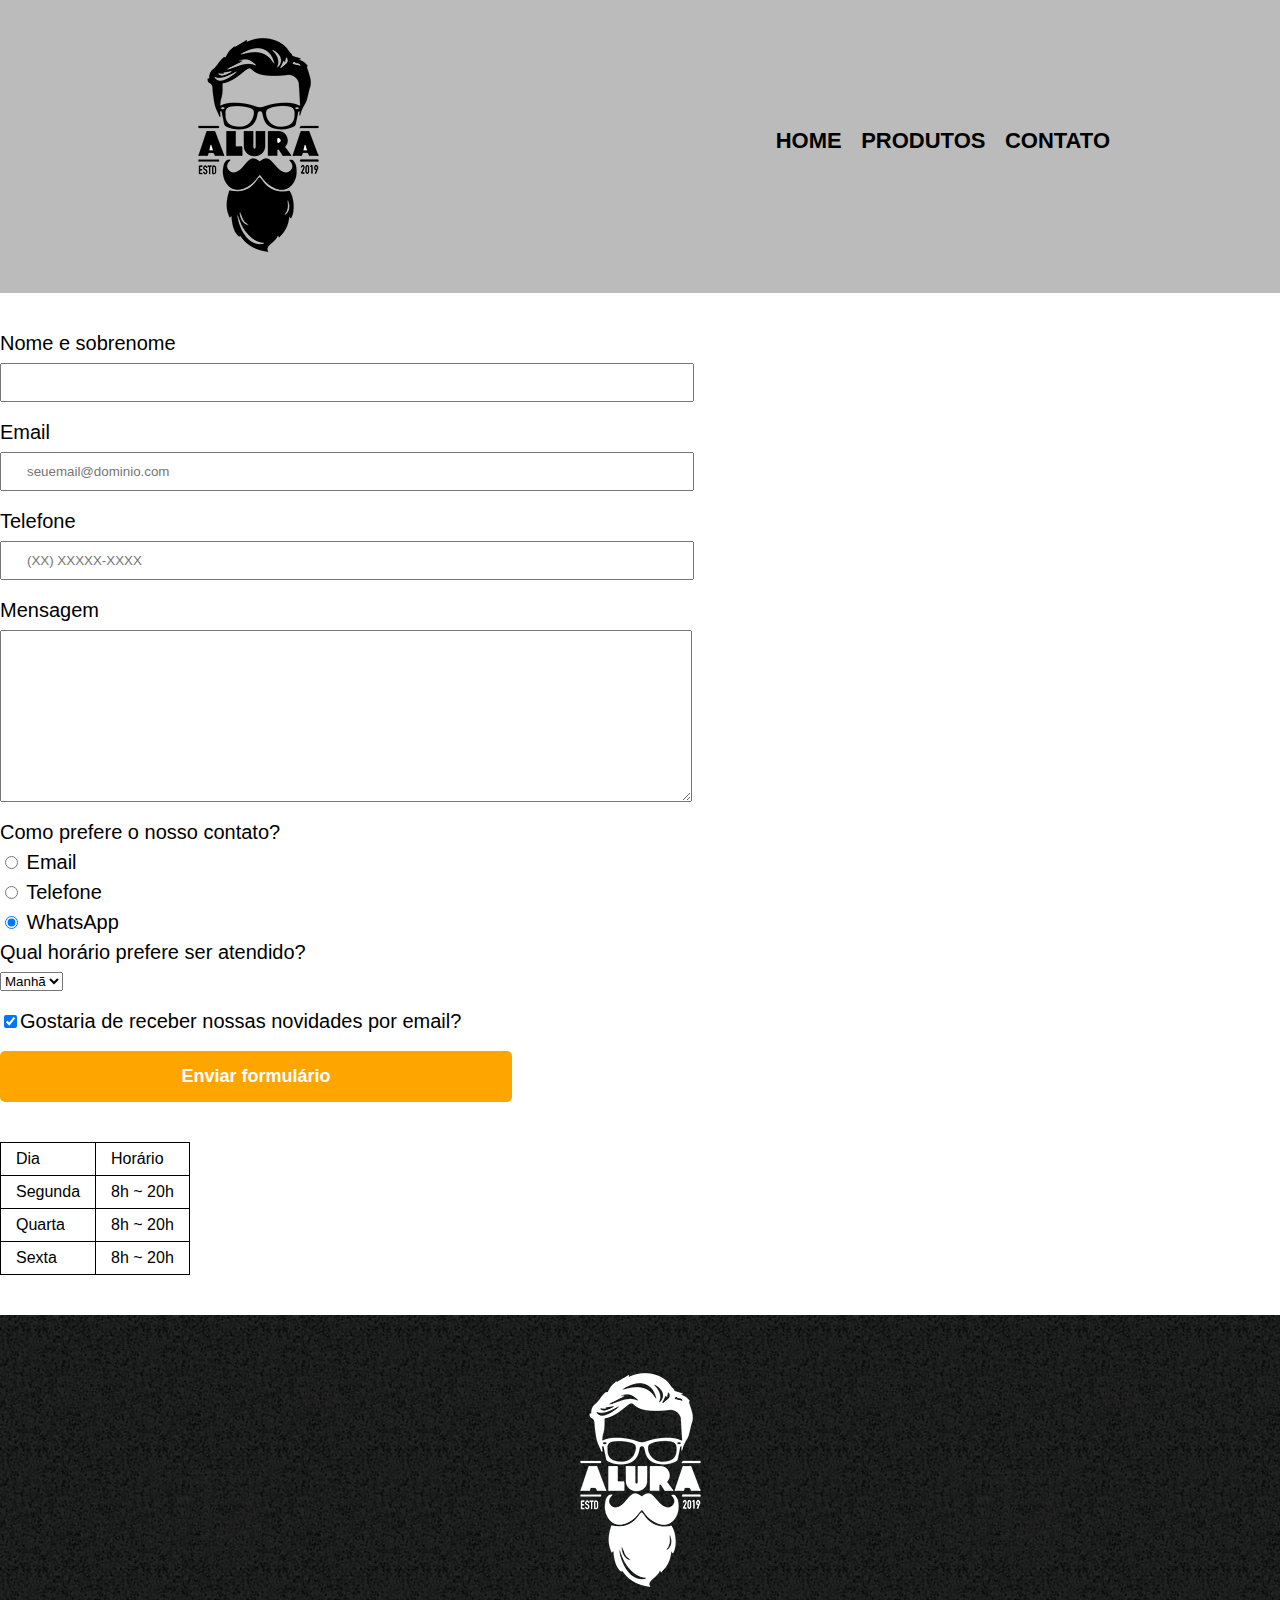
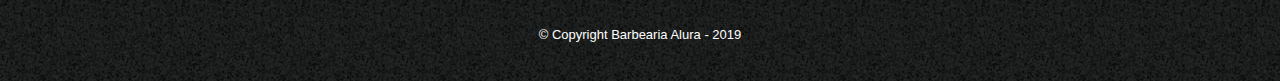
==== contato.html @ ead0ad40 "site-modelo-barbearia-alura" ====
<!DOCTYPE html>
<html>
	<head>
		<meta charset="UTF-8">
		<title>Contato - Barbearia Alura</title>

		<link rel="stylesheet" href="reset.css">
		<link rel="stylesheet" href="style.css">
	</head>
	<body>
		<header>
			<div class="caixa">
				<h1><img src="logo.png" alt="Logo da Barbearia Alura"></h1>

				<nav>
					<ul>
						<li><a href="index.html">Home</a></li>
						<li><a href="produtos.html">Produtos</a></li>
						<li><a href="contato.html">Contato</a></li>
					</ul>
				</nav>
			</div>
		</header>

		<main>
			<form>
				<label for="nomesobrenome">Nome e sobrenome</label>
				<input type="text" id="nomesobrenome" class="input-padrao" required>

				<label for="email">Email</label>
				<input type="email" id="email" class="input-padrao" required placeholder="seuemail@dominio.com">

				<label for="telefone">Telefone</label>
				<input type="tel" id="telefone" class="input-padrao" required placeholder="(XX) XXXXX-XXXX">

				<label for="mensagem">Mensagem</label>
				<textarea cols="70" rows="10" id="mensagem" class="input-padrao" required></textarea>

				<fieldset>
					<legend>Como prefere o nosso contato?</legend>
					<label for="radio-email"><input type="radio" name="contato" value="email" id="radio-email"> Email</label>
					
					<label for="radio-telefone"><input type="radio" name="contato" value="telefone" id="radio-telefone"> Telefone</label>
					
					<label for="radio-whatsapp"><input type="radio" name="contato" value="whatsapp" id="radio-whatsapp" checked> WhatsApp</label>
				</fieldset>

				<fieldset>
					<legend>Qual horário prefere ser atendido?</legend>
					<select>
						<option>Manhã</option>
						<option>Tarde</option>
						<option>Noite</option>
					</select>
				</fieldset>

				<label class="checkbox"><input type="checkbox" checked>Gostaria de receber nossas novidades por email?</label>

				<input type="submit" value="Enviar formulário" class="enviar">
			</form>

			<table>
				<tr>
					<td>Dia</td>
					<td>Horário</td>
				</tr>
				<tr>
					<td>Segunda</td>
					<td>8h ~ 20h</td>
				</tr>
				<tr>
					<td>Quarta</td>
					<td>8h ~ 20h</td>
				</tr>
				<tr>
					<td>Sexta</td>
					<td>8h ~ 20h</td>
				</tr>
			</table>
		</main>

		<footer>
			<img src="logo-branco.png" alt="Logo da Barbearia Alura">
			<p class="copyright">&copy; Copyright Barbearia Alura - 2019</p>
		</footer>
	</body>
</html>
---- style.css ----
body {
	font-family: 'Montserrat', sans-serif;
}

header {
	background: #BBBBBB;
	padding: 20px 0;
}

.caixa {
	position: relative;
	width: 940px;
	margin: 0 auto;
}

nav {
	position: absolute;
	top: 110px;
	right: 0;
}

nav li {
	display: inline;
	margin: 0 0 0 15px;
}

nav a {
	text-transform: uppercase;
	color: #000000;
	font-weight: bold;
	font-size: 22px;
	text-decoration: none;
}

nav a:hover {
	color: #C78C19;
	text-decoration: underline;
}

.produtos {
	width: 940px;
	margin: 0 auto;
	padding: 50px 0;
}

.produtos li {
	display: inline-block;
	text-align: center;
	width: 30%;
	vertical-align: top;
	margin: 0 1.5%;
	padding: 30px 20px;
	box-sizing: border-box;
	border: 2px solid #000000;
	border-radius: 10px;
}

.produtos li:hover {
	border-color: #C78C19;
}

.produtos li:active {
	border-color: #088C19;	
}

.produtos li:hover h2 {
	font-size: 34px;
}

.produtos h2 {
	font-size: 30px;
	font-weight: bold;
}

.produto-descricao {
	font-size: 18px;
}

.produto-preco {
	font-size: 22px;
	font-weight: bold;
	margin-top: 10px;
}

footer {
	text-align: center;
	background: url("bg.jpg");
	padding: 40px 0;
}

.copyright {
	color: #FFFFFF;
	font-size: 13px;
	margin: 20px 0 0;
}

main {
}

form {
	margin: 40px 0;
}

form label, form legend {
	display:block;
	font-size: 20px;
	margin: 0 0 10px;
}

.input-padrao {
	display: block;
	margin: 0 0 20px;
	padding: 10px 25px;
	width: 50%;
}

.checkbox {
	margin: 20px 0;
}

.enviar {
	width:40%;
	padding: 15px 0;
	background: orange;
	color: white;
	font-weight: bold;
	font-size: 18px;
	border: none;
	border-radius: 5px;
	transition: 1s all;
	cursor: pointer;
}

.enviar:hover {
	background: darkorange;
	transform: scale(1.2);
}

table {
	margin: 20px 0 40px;
}

thead {
	background: #555555;
	color: white;
	font-weight: bold;
}

td, th {
	border: 1px solid #000000;
	padding: 8px 15px;
}

/* css da página inicial */
.banner {
	width: 100%;
}

.titulo-principal {
	text-align: center;
	font-size: 2em;
	margin: 0 0 1em;
	clear: left;
}

.principal {
	padding: 3em 0;
	background: #FEFEFE;
	width: 940px;
	margin: 0 auto;
}

.principal p {
	margin: 0 0 1em;
}

.principal strong {
	font-weight: bold;
}

.principal em {
	font-style: italic;
}

.utensilios {
	width: 120px;
	float: left;
	margin: 0 20px 20px 0;
}

.mapa {
	padding: 3em 0;
	background: linear-gradient(#FEFEFE, #888888);
}

.mapa-conteudo {
	width: 940px;
	margin: 0 auto;
}

.mapa p {
	margin: 0 0 2em;
	text-align: center;
}

.beneficios {
	padding: 3em 0;
	background: #888888;
}

.conteudo-beneficios {
	width: 640px;
	margin: 0 auto;
}

.lista-beneficios {
	width: 40%;
	display: inline-block;
	vertical-align: top;
}

.itens {
	line-height: 1.5;
}

.itens:first-child {
	font-weight: bold;
}

.itens:before {
	content: "🟊";
}  

.imagem-beneficios {
	width: 60%;
	opacity: 1;
	transition: 400ms;
	box-shadow: 10px 10px 10px 0 #000000;
}

.imagem-beneficios:hover {
	opacity: 0.3;
}

.video {
	width: 560px;
	margin: 2em auto;
}

@media screen and (max-width: 480px) {
	.caixa, .principal, .conteudo-beneficios, .mapa-conteudo, .video {
		width: auto;
	}

	h1 {
		text-align: center;
	}

	nav {
		position: static;
	}

	.lista-beneficios, .imagem-beneficios {
		width: 100%;
	}
}
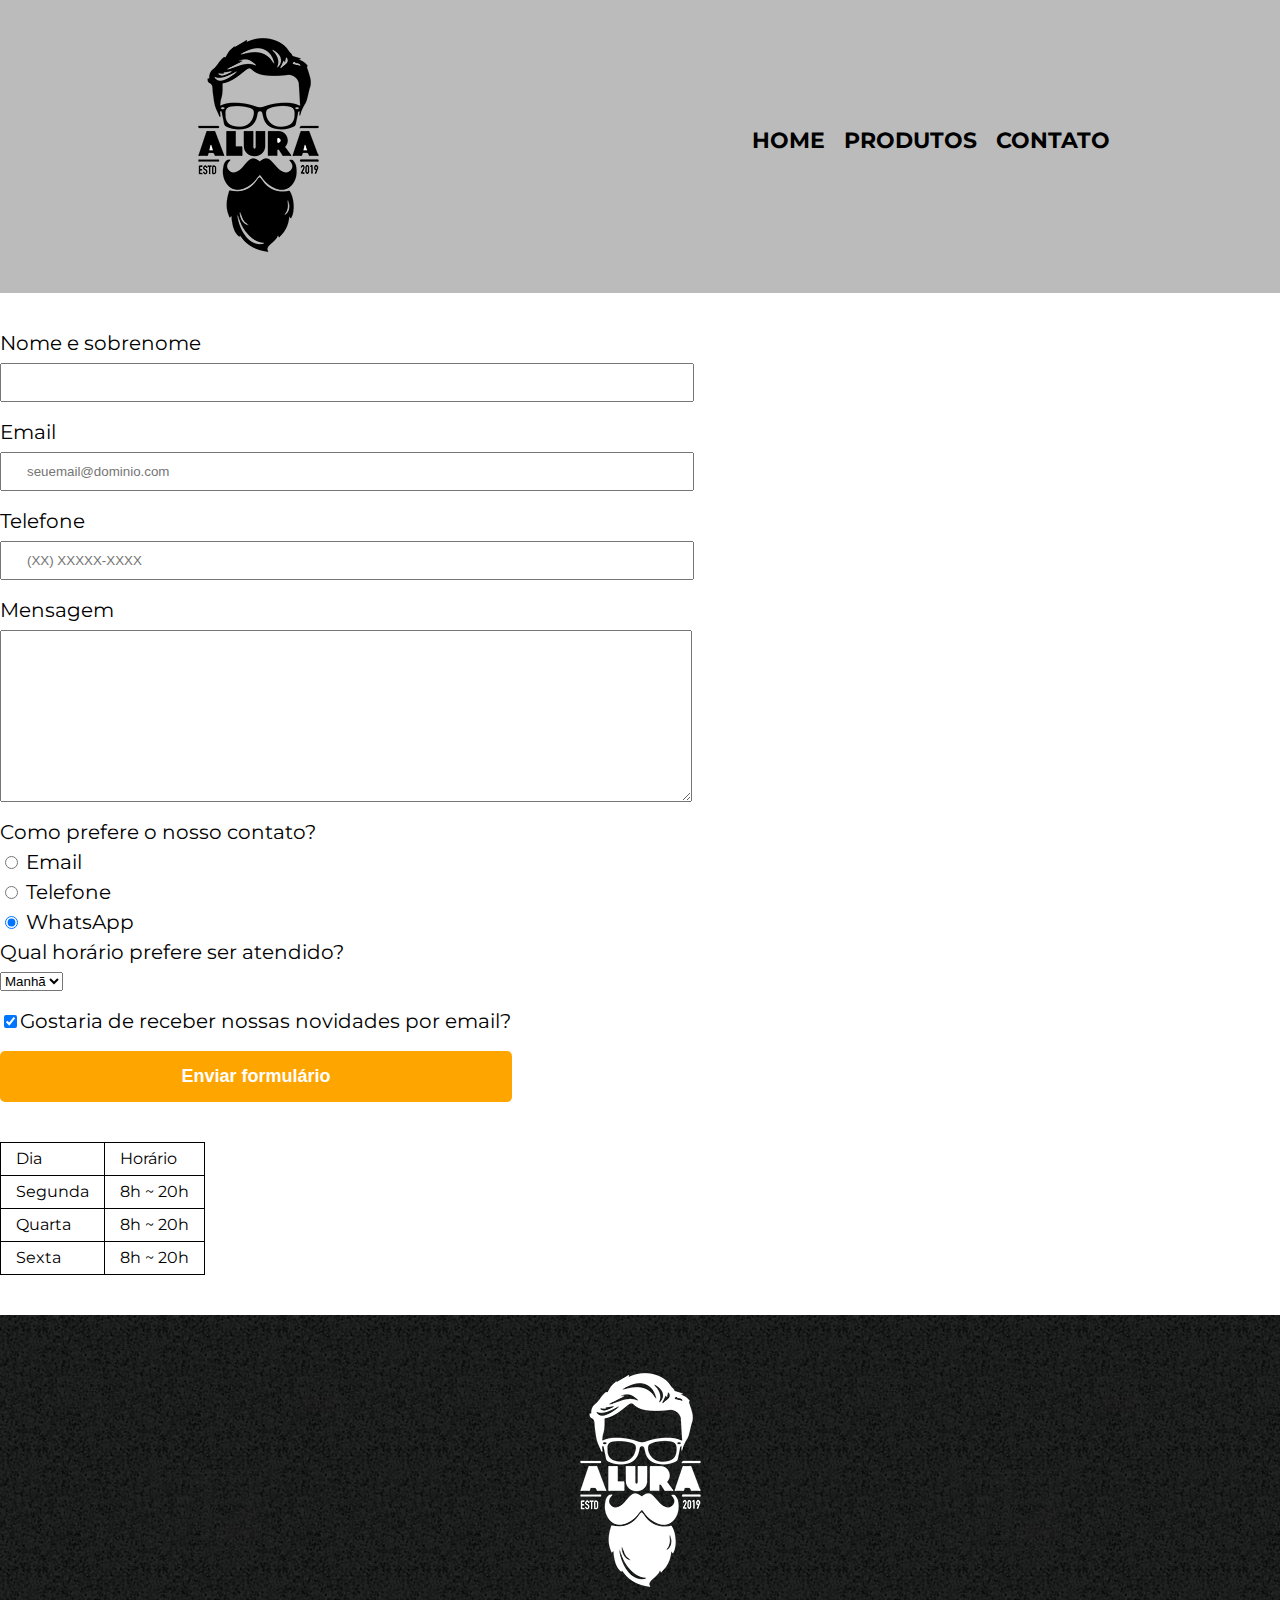
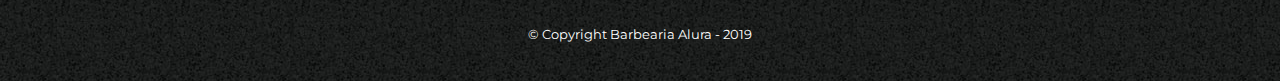
==== commit 06df41a4: "correção na fonte e na visualização mobile" ====
--- a/contato.html
+++ b/contato.html
@@ -1,11 +1,13 @@
 <!DOCTYPE html>
-<html>
+<html lang="pt-br">
 	<head>
 		<meta charset="UTF-8">
+		<meta name="viewport" content="width=device-width">
 		<title>Contato - Barbearia Alura</title>
 
 		<link rel="stylesheet" href="reset.css">
 		<link rel="stylesheet" href="style.css">
+		<link href="https://fonts.googleapis.com/css2?family=Montserrat&display=swap" rel="stylesheet">
 	</head>
 	<body>
 		<header>
--- a/style.css
+++ b/style.css
@@ -94,9 +94,6 @@
 	margin: 20px 0 0;
 }
 
-main {
-}
-
 form {
 	margin: 40px 0;
 }
@@ -248,7 +245,7 @@
 }
 
 @media screen and (max-width: 480px) {
-	.caixa, .principal, .conteudo-beneficios, .mapa-conteudo, .video {
+	.caixa, .principal, .conteudo-beneficios, .mapa-conteudo, .video, .produtos {
 		width: auto;
 	}
 
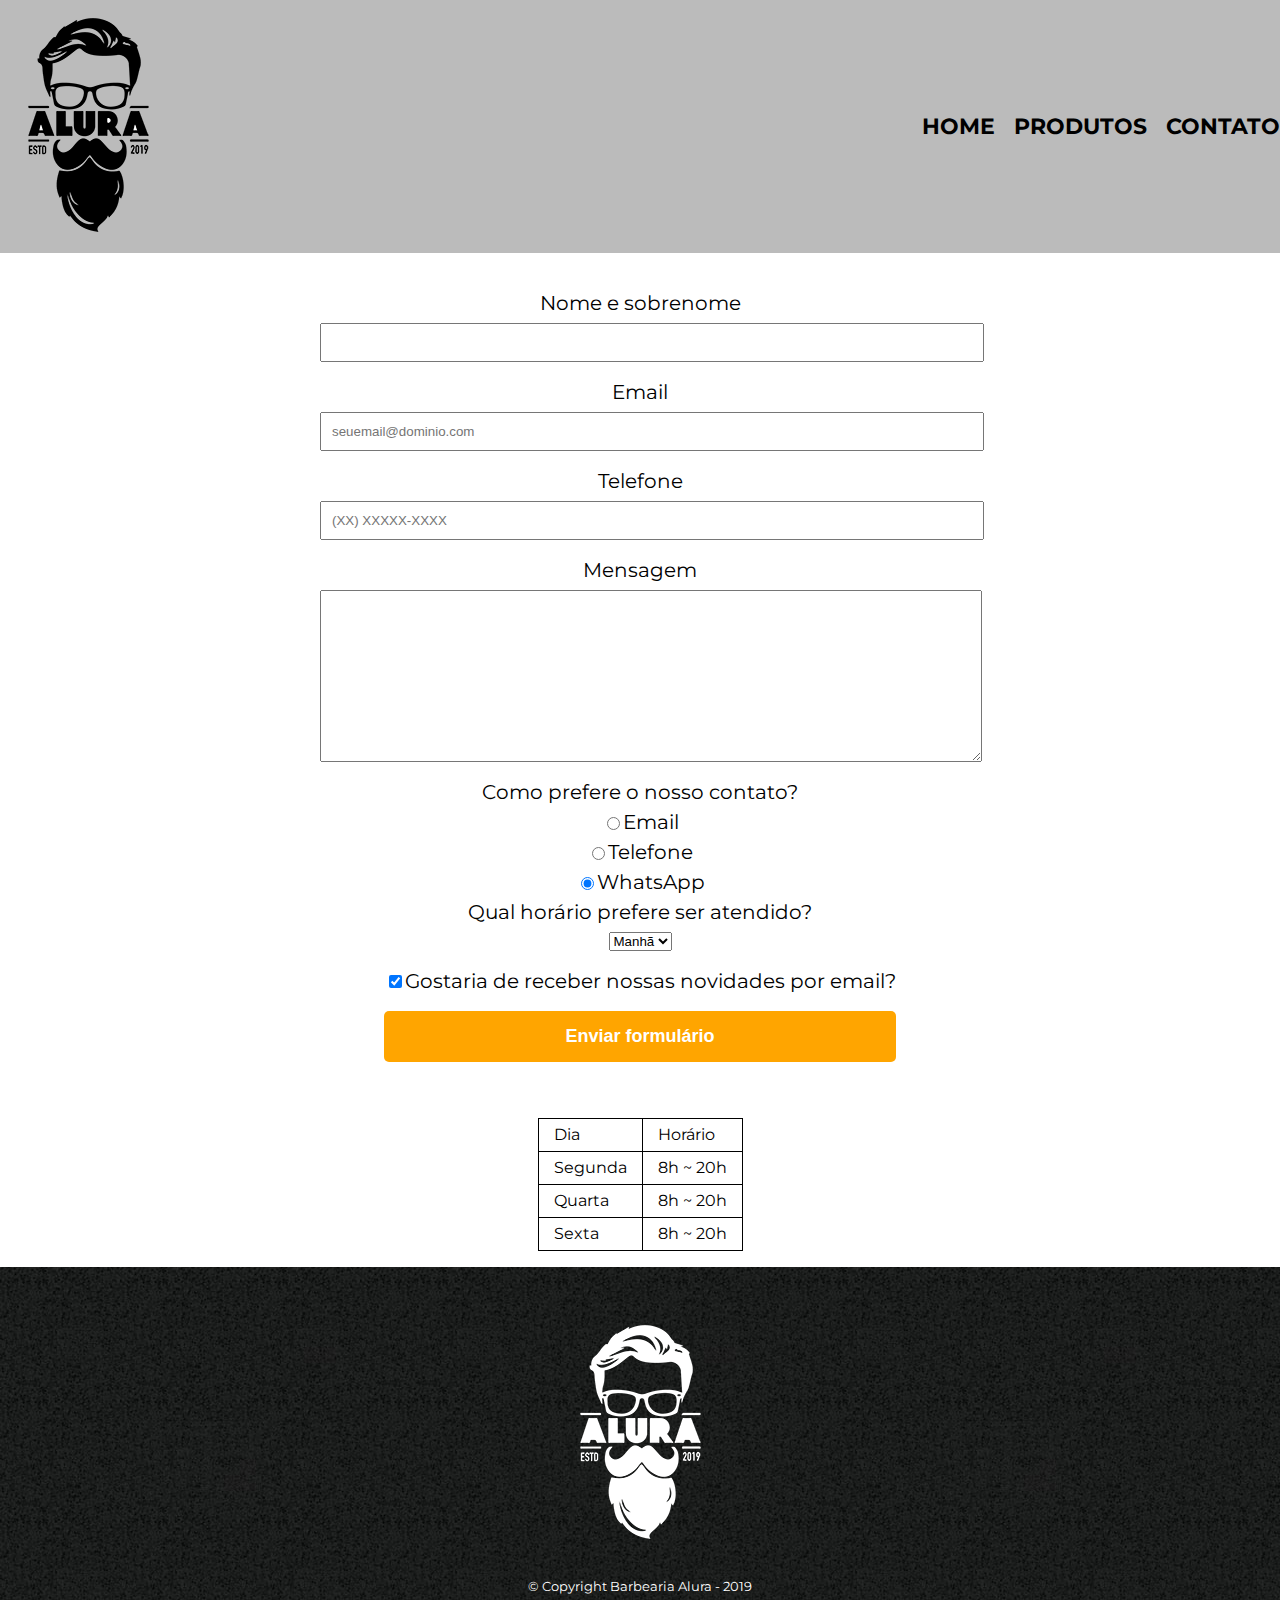
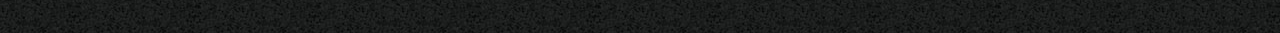
==== commit 08e1556f: "organização em pastas e ajuste da página" ====
--- a/contato.html
+++ b/contato.html
@@ -5,14 +5,14 @@
 		<meta name="viewport" content="width=device-width">
 		<title>Contato - Barbearia Alura</title>
 
-		<link rel="stylesheet" href="reset.css">
-		<link rel="stylesheet" href="style.css">
+		<link rel="stylesheet" href="./assets/css/reset.css">
+		<link rel="stylesheet" href="./assets/css/style.css">
 		<link href="https://fonts.googleapis.com/css2?family=Montserrat&display=swap" rel="stylesheet">
 	</head>
 	<body>
 		<header>
 			<div class="caixa">
-				<h1><img src="logo.png" alt="Logo da Barbearia Alura"></h1>
+				<h1><img src="./assets/img/logo.png" alt="Logo da Barbearia Alura"></h1>
 
 				<nav>
 					<ul>
@@ -61,28 +61,30 @@
 				<input type="submit" value="Enviar formulário" class="enviar">
 			</form>
 
-			<table>
-				<tr>
-					<td>Dia</td>
-					<td>Horário</td>
-				</tr>
-				<tr>
-					<td>Segunda</td>
-					<td>8h ~ 20h</td>
-				</tr>
-				<tr>
-					<td>Quarta</td>
-					<td>8h ~ 20h</td>
-				</tr>
-				<tr>
-					<td>Sexta</td>
-					<td>8h ~ 20h</td>
-				</tr>
-			</table>
+			<div class="tabela-horarios">
+				<table>
+					<tr>
+						<td>Dia</td>
+						<td>Horário</td>
+					</tr>
+					<tr>
+						<td>Segunda</td>
+						<td>8h ~ 20h</td>
+					</tr>
+					<tr>
+						<td>Quarta</td>
+						<td>8h ~ 20h</td>
+					</tr>
+					<tr>
+						<td>Sexta</td>
+						<td>8h ~ 20h</td>
+					</tr>
+				</table>
+			</div>
 		</main>
 
 		<footer>
-			<img src="logo-branco.png" alt="Logo da Barbearia Alura">
+			<img src="./assets/img/logo-branco.png" alt="Logo da Barbearia Alura">
 			<p class="copyright">&copy; Copyright Barbearia Alura - 2019</p>
 		</footer>
 	</body>
--- a/assets/css/style.css
+++ b/assets/css/style.css
@@ -0,0 +1,295 @@
+body {
+	font-family: 'Montserrat', sans-serif;
+	width: 100%;
+    margin: 0 auto;
+    box-sizing:border-box;
+}
+
+header {
+	background: #BBBBBB;
+	display: flex;
+    justify-content: center;
+	align-items: center;
+    flex-direction: column;
+    margin: auto;
+    width: 100%;
+}
+
+.caixa {
+	width: 100%;
+	display: flex;
+    justify-content: space-between;
+    align-items: center;
+}
+
+nav li {
+	display: inline;
+	margin: 0 0 0 15px;
+}
+
+nav a {
+	text-transform: uppercase;
+	color: #000000;
+	font-weight: bold;
+	font-size: 22px;
+	text-decoration: none;
+}
+
+nav a:hover {
+	color: #C78C19;
+	text-decoration: underline;
+}
+
+.produtos {
+	width: 100%;
+	margin: 0 auto;
+	padding: 50px 0;
+}
+
+.imagem-produtos {
+	width: 100%;
+}
+
+.produtos li {
+	display: inline-block;
+	text-align: center;
+	width: 30%;
+	vertical-align: top;
+	margin: 0 1.5%;
+	padding: 30px 20px;
+	box-sizing: border-box;
+	border: 2px solid #000000;
+	border-radius: 10px;
+}
+
+.produtos li:hover {
+	border-color: #C78C19;
+}
+
+.produtos li:active {
+	border-color: #088C19;	
+}
+
+.produtos li:hover h2 {
+	font-size: 28px;
+}
+
+.produtos h2 {
+	font-size: 25px;
+	font-weight: bold;
+}
+
+.produto-descricao {
+	font-size: 18px;
+}
+
+.produto-preco {
+	font-size: 22px;
+	font-weight: bold;
+	margin-top: 10px;
+}
+
+footer {
+	text-align: center;
+	background: url("./bg.jpg");
+	padding: 40px 0;
+}
+
+.copyright {
+	color: #FFFFFF;
+	font-size: 13px;
+	margin: 20px 0 0;
+}
+
+form {
+	margin: 40px 0;
+	text-align: center;
+}
+
+form label, form legend {
+	display: flex;
+	align-items: center;
+	justify-content: center;
+	font-size: 20px;
+	margin: 0 0 10px;
+}
+
+.input-padrao {
+	display: flex;
+	align-items: center;
+	justify-content: center;
+	margin: 0 25% 20px;
+	padding: 10px;
+	width: 50%;
+}
+
+.checkbox {
+	margin: 20px 0;
+}
+
+.enviar {
+	width:40%;
+	padding: 15px 0;
+	background: orange;
+	color: white;
+	font-weight: bold;
+	font-size: 18px;
+	border: none;
+	border-radius: 5px;
+	transition: 1s all;
+	cursor: pointer;
+}
+
+.enviar:hover {
+	background: darkorange;
+	transform: scale(1.2);
+}
+
+.tabela-horarios {
+	display: flex;
+	align-items: center;
+	justify-content: center;
+	padding: 1rem;
+}
+
+thead {
+	background: #555555;
+	color: white;
+	font-weight: bold;
+}
+
+td, th {
+	border: 1px solid #000000;
+	padding: 8px 15px;
+}
+
+/* css da página inicial */
+.banner {
+	width: 100%;
+}
+
+.titulo-principal {
+	text-align: center;
+	width: 100%;
+	font-size: 2em;
+	margin: 0 0 1em;
+	clear: left;
+}
+
+.principal {
+	padding: 3em 0;
+	background: #FEFEFE;
+	width: 75%;
+	text-align: center;
+	margin: 0 auto;
+}
+
+.principal p {
+	margin: 0 0 1em;
+}
+
+.principal strong {
+	font-weight: bold;
+}
+
+.principal em {
+	font-style: italic;
+}
+
+.utensilios {
+	width: 120px;
+	float: left;
+	margin: 0 20px 20px 0;
+}
+
+.mapa {
+	padding: 3em 0;
+	background: linear-gradient(#FEFEFE, #888888);
+}
+
+.mapa-conteudo {
+	display: flex;
+	justify-content: center;
+	width: 75%;
+	margin: 0 auto;
+}
+
+.mapa p {
+	margin: 0 0 2em;
+	text-align: center;
+}
+
+.beneficios {
+	padding: 3em 0;
+	background: #888888;
+}
+
+.conteudo-beneficios {
+	width: 640px;
+	margin: 0 auto;
+}
+
+.lista-beneficios {
+	width: 40%;
+	display: inline-block;
+	vertical-align: top;
+}
+
+.itens {
+	line-height: 1.5;
+}
+
+.itens:before {
+	content: "🟊";
+}  
+
+.imagem-beneficios {
+	width: 60%;
+	opacity: 1;
+	transition: 400ms;
+	box-shadow: 10px 10px 10px 0 #000000;
+}
+
+.imagem-beneficios:hover {
+	opacity: 0.3;
+}
+
+.video {
+	width: 560px;
+	margin: 2em auto;
+}
+
+@media screen and (max-width: 637px) {
+	.caixa, .principal, .conteudo-beneficios, .mapa-conteudo, .video, .produtos {
+		width: auto;
+	}
+
+	.produtos li {
+		width: auto;
+		padding-right: 43px;
+		padding-left: 48px;
+	}
+
+	h1 {
+		text-align: center;
+	}
+
+	nav {
+		position: static;
+	}
+	
+	img {
+		width: auto;
+	}
+	
+	form {
+		margin: 40px 0;
+		text-align: center;
+	}
+
+	.lista-beneficios, .imagem-beneficios {
+		width: 100%;
+	}
+}
+
+
